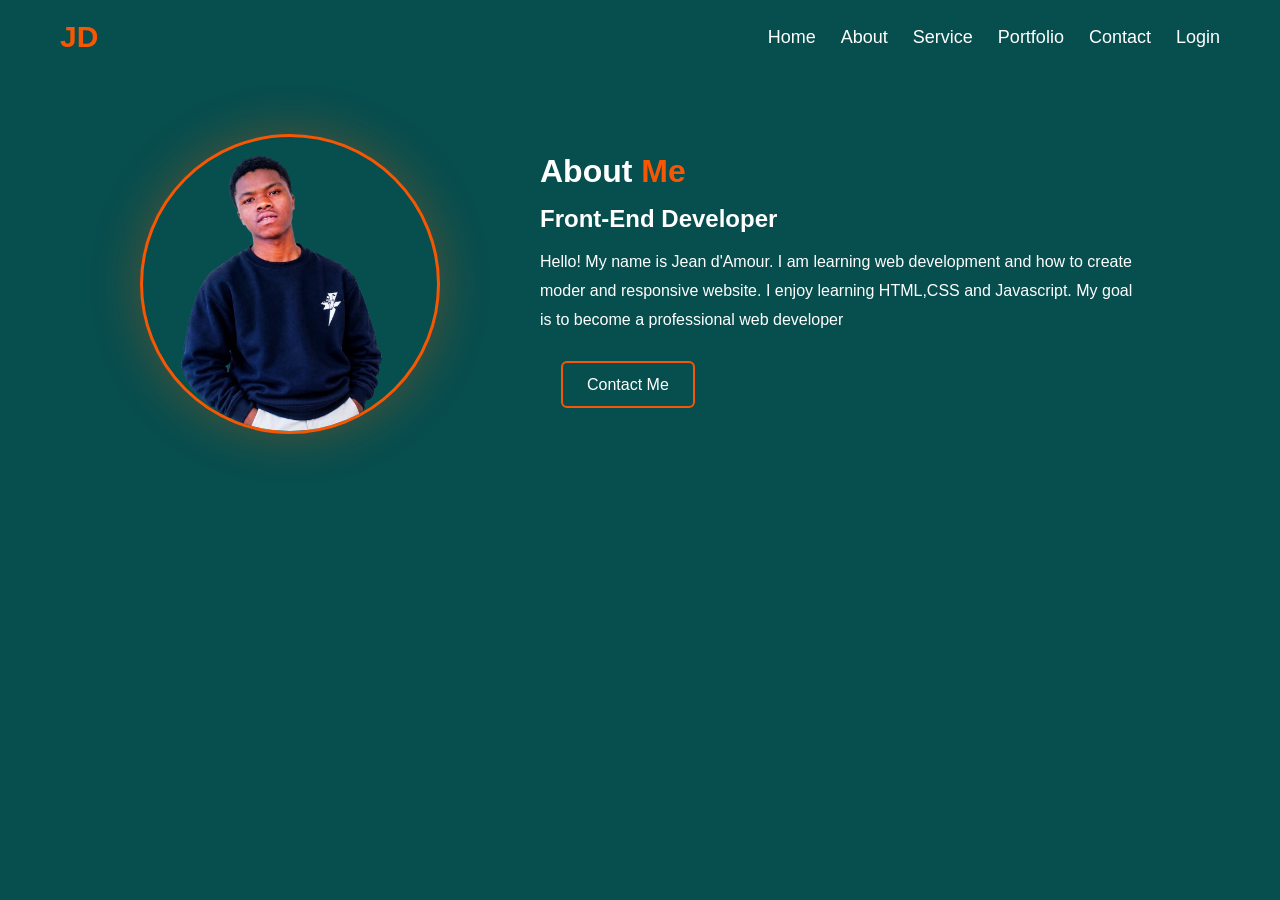
==== About.html @ 3ae1e706 "first commit" ====
<!DOCTYPE html>
<html lang="en">
<head>
    <meta charset="UTF-8">
    <meta name="viewport" content="width=device-width, initial-scale=1.0">
    <title>About-Jean</title>
    <style>
        *{
            margin: 0px;
            padding: 0px;
            box-sizing: border-box;

        }
        body{
            background-color: rgb(7, 78, 78);
            font-family: Arial, Helvetica, sans-serif;
            color: #ffffff;
        }
        .navbar{
            display:flex;
            justify-content: space-between;
            align-items: center;
            padding: 20px 60px;
        }
        .logo{
            color: #F75702;
            font-size: 30px;
            font-weight: bold;
        }
        .nav-link {
            display: flex;
            list-style: none;
            gap: 25px;
        }
        .nav-link a{
            text-decoration: none;
            color: #ffffff;
            font-size: 18px;
        }
        .nav-link a:hover{
            color: #F75702;
        }
        .about{
         padding: 60px 8%;
         

        }
        .about-contact{
            display: flex;
            align-items: center;
            justify-content: center;
            gap: 100px;
        }
        
       .image {
        width: 300px;
        height: 300px;
        flex-shrink: 0;
         border: 3px solid #F75702;
         border-radius: 50%;
         position: relative;
        box-shadow: 0 0 50px rgba(253, 92, 5, 0.3);
        overflow: hidden;
        transition: 0.4s ease;
       }

      .image img {
       width: 100%;
       height: 100%;
       object-fit: contain;
       display: block;
       }

      .image:hover {
      box-shadow: 0 0 30px rgba(247, 87, 2, 0.6);
      transform: scale(1.03);
      }

        .about-page{
            max-width: 600px;
        }
        h2{
            color: #ffffff;
            font-size: 32px;
            margin-bottom: 15px;
        }
        span{
            color: #F75702;
        }
        h3{
              font-size: 24px;
              margin-bottom: 15px;
        }
        p{
            color:white;
            line-height: 1.8;
            margin-bottom: 20px;
        }
        .button{
            margin-left:- 20px ;
            padding: 21px;
                
        }
        .btn{
            background-color: transparent;
            border: 2px solid #F75702;
            border-radius: 6px;
            text-decoration: none;
            padding: 13px 24px;
            color: #ffffff;
            transition: 0.3s;
        }
        .btn:hover{
            background-color: #F75702;
        }
    </style>
</head>
<body>
    <nav class="navbar">
        <div class="logo">JD</div>
        <ul class="nav-link">
            <li><a href="./index.html">Home</a></li>
            <li><a href="./About.html">About</a></li>
            <li><a href="#">Service</a></li>
            <li><a href="#">Portfolio</a></li>
            <li><a href="#">Contact</a></li>
            <li><a href="#">Login</a></li>
        </ul>

    </nav>
    <section class="about">

        <div class="about-contact">
            <div class="image">
                <img src="./image_aeabfa80__1_-removebg-preview.png" alt="">
            </div>

            <div class="about-page">
                <h2>About <span>Me</span></h2>
                <h3>Front-End Developer</h3>
                <p>
                    Hello! My name is Jean d'Amour.
                    I am learning web development and how to
                    create moder and responsive website.
                    I enjoy learning HTML,CSS and Javascript.
                    My goal is to become a professional web developer
                </p>

                <div class="button">
                <a href="#contact" class="btn">Contact Me</a>
               </div>

            </div>
        </div>

    </section>
</body>
</html>
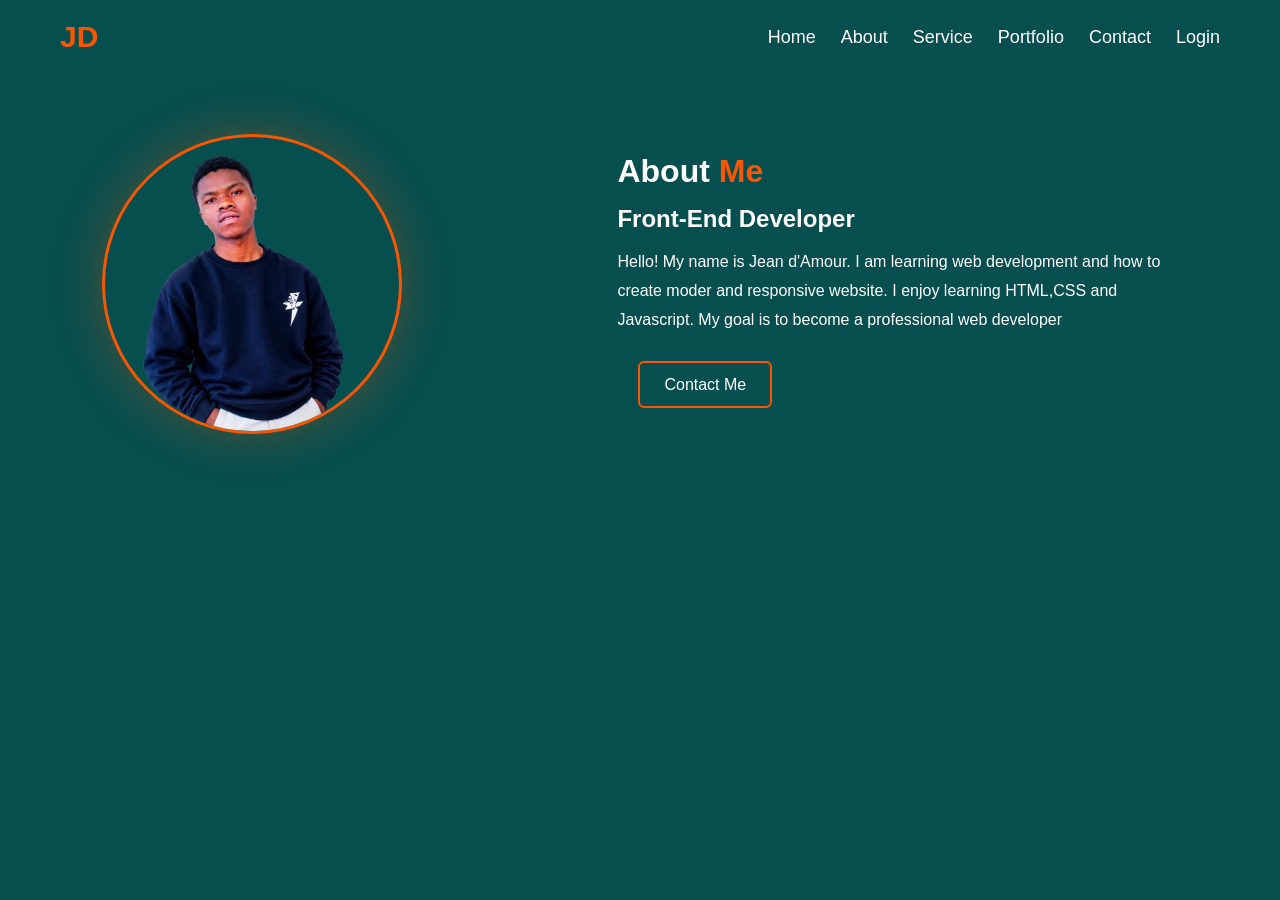
==== commit 7cde5175: "change" ====
--- a/About.html
+++ b/About.html
@@ -39,6 +39,7 @@
         }
         .nav-link a:hover{
             color: #F75702;
+            transition: 0.3s;
         }
         .about{
          padding: 60px 8%;
@@ -49,16 +50,16 @@
             display: flex;
             align-items: center;
             justify-content: center;
-            gap: 100px;
+            gap: 20%;
         }
         
        .image {
         width: 300px;
         height: 300px;
         flex-shrink: 0;
-         border: 3px solid #F75702;
-         border-radius: 50%;
-         position: relative;
+        border: 3px solid #F75702;
+        border-radius: 50%;
+        position: relative;
         box-shadow: 0 0 50px rgba(253, 92, 5, 0.3);
         overflow: hidden;
         transition: 0.4s ease;
@@ -121,10 +122,10 @@
         <ul class="nav-link">
             <li><a href="./index.html">Home</a></li>
             <li><a href="./About.html">About</a></li>
-            <li><a href="#">Service</a></li>
-            <li><a href="#">Portfolio</a></li>
-            <li><a href="#">Contact</a></li>
-            <li><a href="#">Login</a></li>
+            <li><a href="./Service.html">Service</a></li>
+            <li><a href="./Portfolio.html">Portfolio</a></li>
+            <li><a href="./contact.html">Contact</a></li>
+            <li><a href="./login.html">Login</a></li>
         </ul>
 
     </nav>
@@ -132,7 +133,7 @@
 
         <div class="about-contact">
             <div class="image">
-                <img src="./image_aeabfa80__1_-removebg-preview.png" alt="">
+                <img src="./image/image_aeabfa80__1_-removebg-preview.png" alt="">
             </div>
 
             <div class="about-page">
